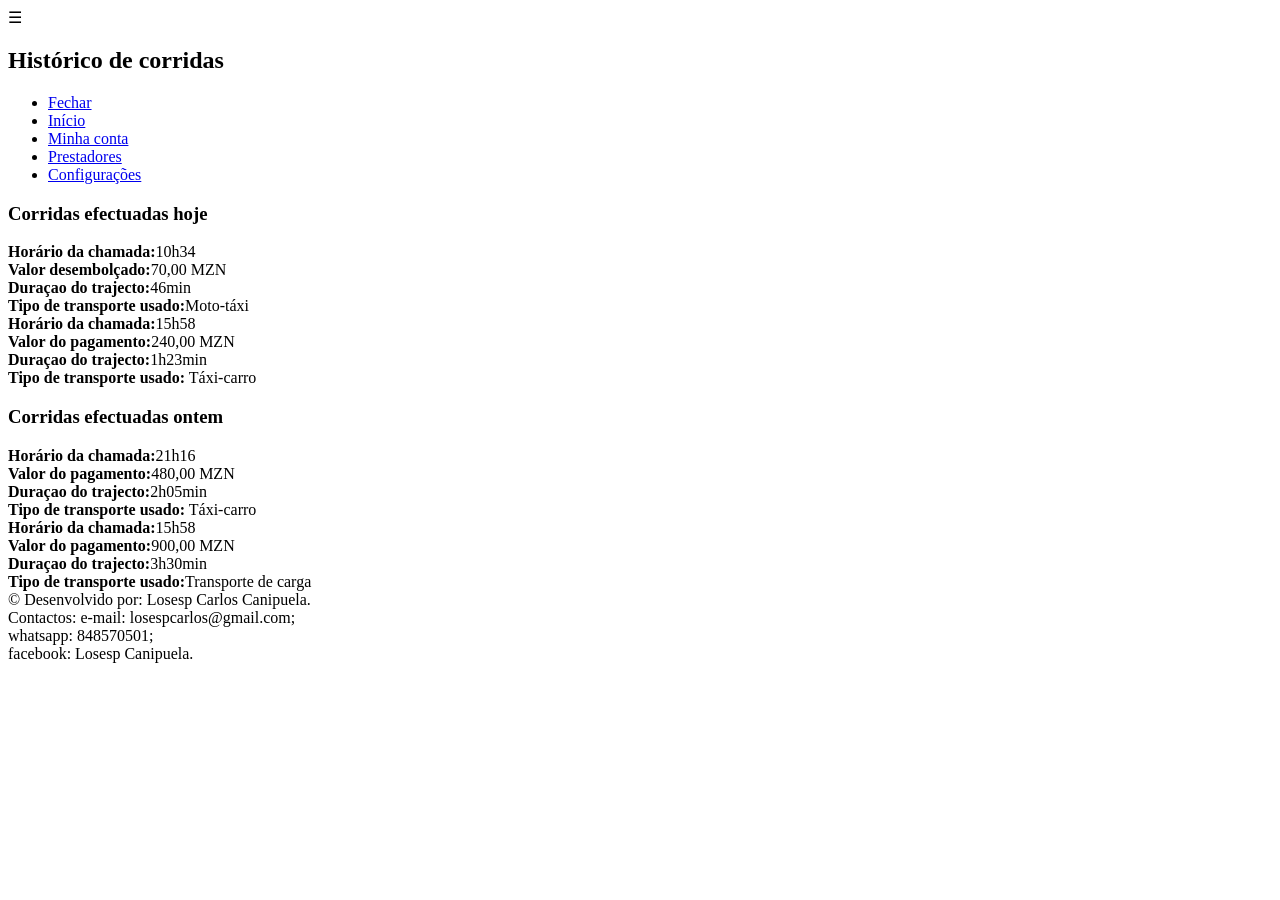
==== index.html @ 3ca919ad "preparando para o pitch" ====
<!DOCTYPE html>
<html lang="pt">
<head>
  <meta charset="UTF-8">
  <title>Historico</title>
  <link rel="stylesheet" href="../TXOVA-Passageiros/historico.css">
</head>
<body>
   <header>
   <span class ="menu-btn" onclick="openMenu()" >☰</span>
  <h2>
    Hist&oacute;rico de corridas
  </h2>
   </header>
      
   <div id="menu" class="menu">
    <nav>
      <ul> 
        <li><a href="javascript:void(0)" onclick ="closeMenu()">Fechar</a></li>
        <li><a href="TXOVA html.html">In&iacute;cio</a></li>
        <li><a href="conta_passageiro.html">Minha conta</a></li>
        <li><a href="prestadores.html">Prestadores</a></li>
        <li><a href="configuracao.html">Configura&ccedil;&otilde;es</a></li>
        
      </ul>
    </nav>
    </div>
    
    <h3>Corridas efectuadas hoje</h3>
    <div class="cards">
        <div class="card">
            
            <strong>Hor&aacute;rio da chamada:</strong>10h34<br>
            <strong>Valor desembol&ccedil;ado:</strong>70,00 MZN<br>
            <strong>Dura&ccedil;ao do trajecto:</strong>46min<br>
            <strong>Tipo de transporte usado:</strong>Moto-t&aacute;xi
        </div>
        <div class="card">
            <strong>Hor&aacute;rio da chamada:</strong>15h58<br>
            <strong>Valor do pagamento:</strong>240,00 MZN<br>
            <strong>Dura&ccedil;ao do trajecto:</strong>1h23min<br>
            <strong>Tipo de transporte usado:</strong> T&aacute;xi-carro
        </div>
    </div>
        <h3>Corridas efectuadas ontem</h3>
    <div class="cards">
          <div class="card">
            <strong>Hor&aacute;rio da chamada:</strong>21h16<br>
            <strong>Valor do pagamento:</strong>480,00 MZN<br>
            <strong>Dura&ccedil;ao do trajecto:</strong>2h05min<br>
            <strong>Tipo de transporte usado:</strong> T&aacute;xi-carro
            
        </div>
          <div class="card">
            <strong>Hor&aacute;rio da chamada:</strong>15h58<br>
            <strong>Valor do pagamento:</strong>900,00 MZN<br>
            <strong>Dura&ccedil;ao do trajecto:</strong>3h30min<br>
            <strong>Tipo de transporte usado:</strong>Transporte de carga
        </div>
    </div>
  
   <div class="footer">
    &copy; Desenvolvido por: Losesp Carlos Canipuela. <br>
    Contactos: e-mail: losespcarlos@gmail.com; <br>
    whatsapp: 848570501; <br>
    facebook: Losesp Canipuela.
  </div>
  
  <script> 
function openMenu(){
  document.getElementById("menu").style.width = "250px";
}
function closeMenu(){
  document.getElementById("menu").style.width = "0";
}
  </script>
</body>
</html>
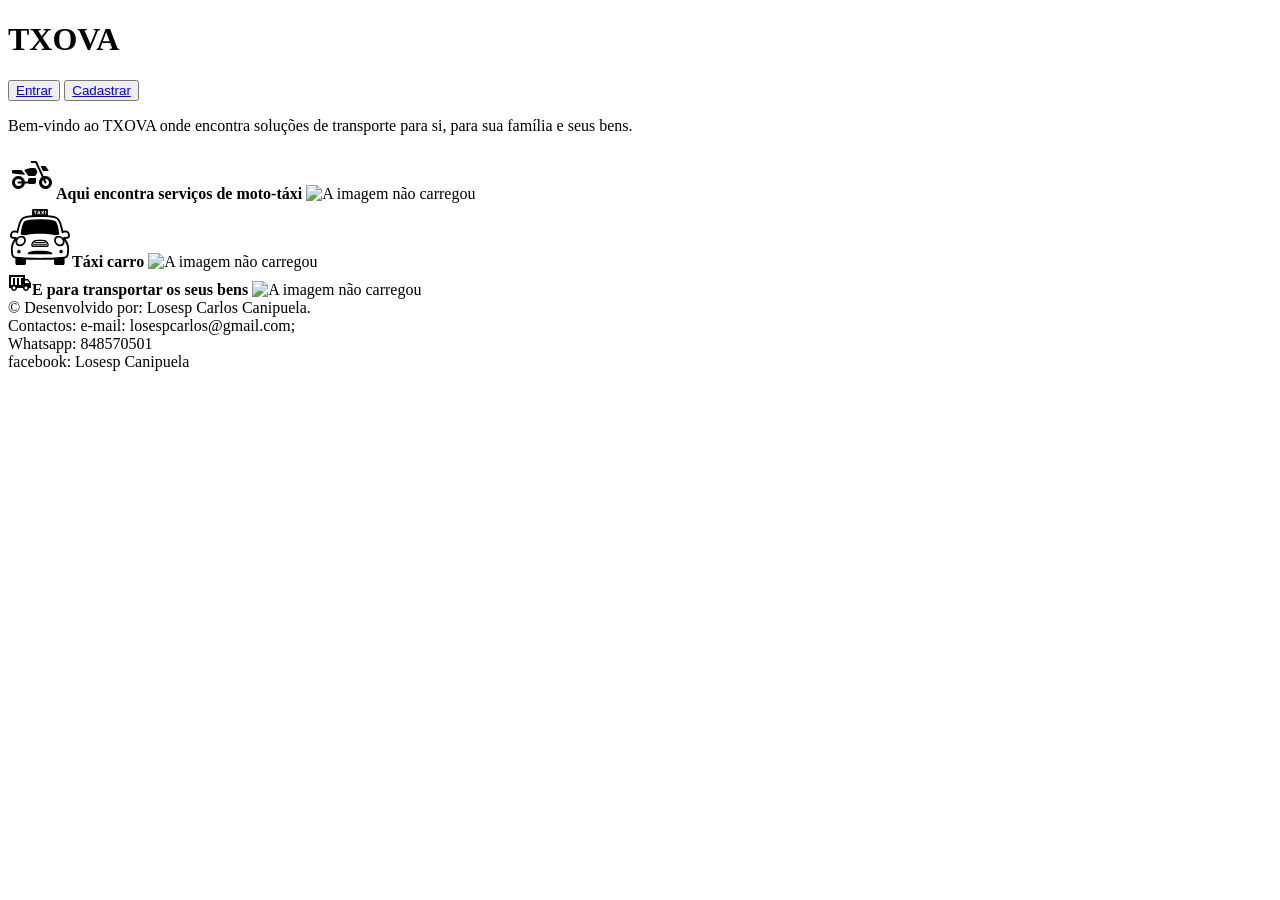
==== commit bdc5dd29: "Atualizacoes" ====
--- a/index.html
+++ b/index.html
@@ -1,78 +1,38 @@
 <!DOCTYPE html>
-<html lang="pt">
-<head>
-  <meta charset="UTF-8">
-  <title>Historico</title>
-  <link rel="stylesheet" href="../TXOVA-Passageiros/historico.css">
-</head>
-<body>
-   <header>
-   <span class ="menu-btn" onclick="openMenu()" >☰</span>
-  <h2>
-    Hist&oacute;rico de corridas
-  </h2>
-   </header>
-      
-   <div id="menu" class="menu">
-    <nav>
-      <ul> 
-        <li><a href="javascript:void(0)" onclick ="closeMenu()">Fechar</a></li>
-        <li><a href="TXOVA html.html">In&iacute;cio</a></li>
-        <li><a href="conta_passageiro.html">Minha conta</a></li>
-        <li><a href="prestadores.html">Prestadores</a></li>
-        <li><a href="configuracao.html">Configura&ccedil;&otilde;es</a></li>
-        
-      </ul>
-    </nav>
+<html lang="en">
+    <head>
+        <meta name="viewport" content="width=device-width,initial-scale=1.0">
+        <title>
+            TXOVA
+        </title>
+        <link rel="stylesheet" href="../TXOVA-Passageiros/txova.css">
+    </head>
+    <body>
+         
+<header class="topo">
+    <h1>TXOVA</h1>
+    <div class="botoes">
+    <button><a href="cadastro.html">Entrar</a></button>
+    <button><a href="Registo.html">Cadastrar</a></button>
     </div>
-    
-    <h3>Corridas efectuadas hoje</h3>
-    <div class="cards">
-        <div class="card">
-            
-            <strong>Hor&aacute;rio da chamada:</strong>10h34<br>
-            <strong>Valor desembol&ccedil;ado:</strong>70,00 MZN<br>
-            <strong>Dura&ccedil;ao do trajecto:</strong>46min<br>
-            <strong>Tipo de transporte usado:</strong>Moto-t&aacute;xi
-        </div>
-        <div class="card">
-            <strong>Hor&aacute;rio da chamada:</strong>15h58<br>
-            <strong>Valor do pagamento:</strong>240,00 MZN<br>
-            <strong>Dura&ccedil;ao do trajecto:</strong>1h23min<br>
-            <strong>Tipo de transporte usado:</strong> T&aacute;xi-carro
-        </div>
-    </div>
-        <h3>Corridas efectuadas ontem</h3>
-    <div class="cards">
-          <div class="card">
-            <strong>Hor&aacute;rio da chamada:</strong>21h16<br>
-            <strong>Valor do pagamento:</strong>480,00 MZN<br>
-            <strong>Dura&ccedil;ao do trajecto:</strong>2h05min<br>
-            <strong>Tipo de transporte usado:</strong> T&aacute;xi-carro
-            
-        </div>
-          <div class="card">
-            <strong>Hor&aacute;rio da chamada:</strong>15h58<br>
-            <strong>Valor do pagamento:</strong>900,00 MZN<br>
-            <strong>Dura&ccedil;ao do trajecto:</strong>3h30min<br>
-            <strong>Tipo de transporte usado:</strong>Transporte de carga
-        </div>
-    </div>
-  
-   <div class="footer">
-    &copy; Desenvolvido por: Losesp Carlos Canipuela. <br>
-    Contactos: e-mail: losespcarlos@gmail.com; <br>
-    whatsapp: 848570501; <br>
-    facebook: Losesp Canipuela.
-  </div>
-  
-  <script> 
-function openMenu(){
-  document.getElementById("menu").style.width = "250px";
-}
-function closeMenu(){
-  document.getElementById("menu").style.width = "0";
-}
-  </script>
+</header>
+<div class="chievo">
+<p>Bem-vindo ao TXOVA onde encontra solu&ccedil;&otilde;es de transporte para si, para sua fam&iacute;lia e seus bens.</p>
+
+<strong class="titulo"><svg xmlns="http://www.w3.org/2000/svg" width="48" height="48" viewBox="0 0 48 48"><g fill="currentColor"><path fill-rule="evenodd" d="M28 10a1 1 0 0 1 .907.58l6.8 14.67a6.5 6.5 0 1 1-1.814.842L27.36 12H23v-2zm7.182 18.877a3.5 3.5 0 1 0 1.814-.841l1.411 3.043a1 1 0 0 1-1.814.841zM16.924 32.5A6.502 6.502 0 0 1 4 31.5a6.5 6.5 0 0 1 12.924-1H20V29a2 2 0 0 1 2-2h6v4a2 2 0 0 1-2 2h-4c-.514 0-.983-.194-1.338-.513a1 1 0 0 1-.162.013zM10.5 35a3.5 3.5 0 1 1 3.355-4.5H10.5a1 1 0 0 0 0 2h3.355A3.5 3.5 0 0 1 10.5 35" clip-rule="evenodd"/><path d="m28.053 23.894l1-2a2 2 0 0 0 0-1.788l-1-2A2 2 0 0 0 26.263 17h-3.28a8 8 0 0 0-2.563.422l-3.145 1.063a1 1 0 0 0-.494 1.528l3.253 4.567a1 1 0 0 0 .815.42h5.415a2 2 0 0 0 1.789-1.106m-14.169-4.511a1 1 0 0 0-.788-.383H5a1 1 0 0 0-1 1v1.605a1 1 0 0 0 .89.994l11.427 1.27a.5.5 0 0 0 .45-.806zm23.766-4.17a.5.5 0 0 0-.41-.213h-3.931a.5.5 0 0 0-.447.724l2 4a.5.5 0 0 0 .447.276h4.73a.5.5 0 0 0 .41-.787z"/></g></svg>Aqui encontra servi&ccedil;os de moto-t&aacute;xi</strong>
+<img src="../TXOVA-Passageiros/Screenshot_20251006-204235_1.png" alt="A imagem n&atilde;o carregou" class="logo"><br>
+
+<strong><svg xmlns="http://www.w3.org/2000/svg" width="64" height="64" viewBox="0 0 64 64"><path fill="currentColor" d="M62 32.244v-.188l-.036-.185c-.13-.657-.529-2.28-1.413-3.147c-.744-.729-1.867-1.101-3.336-1.101c-.732 0-1.378.091-1.675.141a3 3 0 0 0-.295.028c-.671-2.993-1.761-7.378-2.817-9.567c-1.949-4.038-4.563-4.829-6.861-5.253a49 49 0 0 0-5.656-.701V6.89a.887.887 0 0 0-.88-.89H24.969c-.482 0-.879.4-.879.89v5.381a49 49 0 0 0-5.656.701c-2.297.424-4.912 1.215-6.86 5.253c-1.057 2.189-2.146 6.574-2.817 9.567a3 3 0 0 0-.295-.028c-.297-.05-.943-.141-1.675-.141c-1.47 0-2.592.371-3.337 1.103c-.883.865-1.282 2.488-1.412 3.146L2 32.056v.188a3.633 3.633 0 0 0 3.633 3.625h.745c-.905 1.438-2.205 3.771-3.114 6.552c-.591 1.814-.388 4.796-.13 7.694l.042.482c.297 3.43 2.304 4.611 4.215 4.941v4.682c0 .979.792 1.78 1.757 1.78h7.031c.967 0 1.758-.801 1.758-1.779v-3.818c3.332.213 7.648.377 14.23.377c6.436 0 10.656-.155 13.895-.361v3.803c0 .979.792 1.779 1.758 1.779h7.031c.967 0 1.758-.801 1.758-1.779v-4.683c1.914-.333 3.923-1.516 4.215-4.94l.043-.482c.258-2.898.461-5.88-.131-7.693c-.908-2.781-2.208-5.115-3.113-6.553h.744A3.636 3.636 0 0 0 62 32.244M37.307 8.225c0-.245.19-.445.424-.445c.232 0 .422.2.422.445v2.67a.434.434 0 0 1-.422.444a.436.436 0 0 1-.424-.444zm-3.368.932l-.589-.996c-.124-.209-.028-.382.214-.382h.089c.242 0 .514.146.603.325c.09.18.251.5.357.715l.088.202c.006 0 .084-.174.172-.386l.094-.205l.121-.251a.77.77 0 0 1 .635-.4h.083c.241 0 .337.171.21.381l-.592.979a.8.8 0 0 0 0 .758l.645 1.064c.127.207.033.378-.209.378h-.094c-.242 0-.515-.145-.608-.322l-.374-.716l-.125-.244c-.006 0-.089.176-.184.391l-.115.248l-.117.243a.77.77 0 0 1-.632.4h-.083c-.242 0-.338-.171-.213-.38l.623-1.04a.82.82 0 0 0 .001-.762m-4.759 1.759l.868-2.714a.65.65 0 0 1 .575-.423h.227c.242 0 .502.191.576.423l.882 2.714c.075.232-.06.423-.302.423h-.029a.64.64 0 0 1-.572-.425l-.021-.064a.64.64 0 0 0-.572-.425h-.188a.63.63 0 0 0-.564.427l-.018.061a.62.62 0 0 1-.561.427c-.24-.001-.376-.192-.301-.424m-2.893-3.137h1.984c.242 0 .439.152.439.338c0 .188-.197.339-.439.339h-.138c-.242 0-.439.2-.439.445v1.993c0 .244-.19.444-.423.444s-.424-.2-.424-.444V8.901a.443.443 0 0 0-.439-.445h-.121c-.242 0-.439-.151-.439-.339c0-.185.197-.338.439-.338M55.65 33.962a7 7 0 0 0-.498 1.037c-1.172-1.426-2.912-2.363-4.709-2.363c-2.871 0-4.797 2.39-4.303 5.339s3.221 5.339 6.088 5.339c2.871 0 4.799-2.39 4.305-5.339a6 6 0 0 0-.095-.434c.8 1.347 1.794 3.262 2.519 5.476c.564 1.731.158 5.571 0 7.416c-.078.912-.264 3.121-3.294 3.309c-5.868.363-9.183 1.14-23.495 1.14c-14.31 0-17.876-.783-23.83-1.14c-3.03-.18-3.215-2.396-3.294-3.309c-.158-1.845-.564-5.685 0-7.416c.725-2.214 1.719-4.129 2.519-5.476a6 6 0 0 0-.095.434c-.494 2.949 1.433 5.339 4.304 5.339c2.867 0 5.596-2.39 6.089-5.339s-1.433-5.339-4.304-5.339c-1.796 0-3.537.938-4.708 2.363a7 7 0 0 0-.499-1.037c-.026.002-.053.009-.08.009H5.633c-.966 0-1.758-.777-1.758-1.727c0 0 .319-1.607.879-2.155c.459-.451 1.292-.567 2.032-.567c.795 0 1.483.135 1.483.135c.839 0 1.544.586 1.717 1.361c.846-4.221 2.18-9.696 3.271-11.959c1.502-3.113 3.242-3.801 5.513-4.22c3.184-.588 6.614-.89 13.229-.89s10.047.302 13.23.89c2.271.419 4.011 1.106 5.513 4.22c1.091 2.263 2.426 7.738 3.271 11.959a1.76 1.76 0 0 1 1.716-1.361s.689-.135 1.484-.135c.74 0 1.573.116 2.031.567c.561.548.879 2.155.879 2.155c0 .949-.791 1.727-1.758 1.727H55.73c-.027 0-.052-.007-.08-.009m-3.718 7.572c-1.912 0-3.731-1.595-4.059-3.56c-.33-1.965.955-3.56 2.869-3.56c1.91 0 3.73 1.595 4.059 3.56s-.955 3.56-2.869 3.56M9.2 37.975c.328-1.965 2.147-3.56 4.059-3.56c1.914 0 3.198 1.595 2.869 3.56c-.327 1.965-2.147 3.56-4.059 3.56c-1.914-.001-3.198-1.596-2.869-3.56"/><path fill="currentColor" d="M46.941 17.858c-.912-.632-7.813-1.685-14.941-1.685s-14.028 1.053-14.941 1.685c-3.466 2.401-4.395 13.489-4.395 13.489s1.784.843 4.395.843c2.088 0 2.637-1.358 14.941-1.358s12.854 1.358 14.941 1.358c2.611 0 4.395-.843 4.395-.843s-.928-11.087-4.395-13.489M43.258 49.14c-4.325-1.722-18.436-1.946-22.525 0c-.762.362-1.55 2.183-.602 2.183h23.73c.948-.001.202-1.862-.603-2.183"/><ellipse cx="10.906" cy="48.653" fill="currentColor" rx="1.758" ry="1.78"/><ellipse cx="53.094" cy="48.653" fill="currentColor" rx="1.758" ry="1.78"/><path fill="currentColor" d="M38.69 43.897c1.575 0 2.458-1.24 1.96-2.755l-.1-.298c-.498-1.515-2.219-3.423-3.773-3.723c-2.352-.458-7.201-.458-9.555 0c-1.553.3-3.275 2.208-3.773 3.723l-.099.298c-.498 1.515.385 2.755 1.96 2.755zM24.6 41.571l.102-.305c.392-1.191 1.816-2.648 2.77-2.834c1.029-.2 2.721-.319 4.529-.319s3.502.119 4.529.319c.955.186 2.379 1.643 2.773 2.84l.097.291c.103.312.095.582-.021.743s-.367.256-.688.256h-13.38c-.322 0-.572-.095-.688-.256s-.123-.431-.023-.735"/><path fill="currentColor" d="M36.797 39.004h-9.594c-.346.174-.746.496-1.111.89h11.816c-.365-.394-.765-.716-1.111-.89m2.089 2.411a3.4 3.4 0 0 0-.304-.632H25.418a3.3 3.3 0 0 0-.301.625l-.089.265h13.943zM30.717 9.824c.227 0 .36-.17.297-.378a40 40 0 0 1-.237-.807s-.013-.046-.067-.258c-.006 0-.057.195-.111.433c0 0-.011.048-.07.254l-.098.33c-.07.234.059.426.286.426"/></svg>T&aacute;xi carro</strong>
+<img src="" alt="A imagem n&atilde;o carregou" class="logo"><br>
+
+<strong><svg xmlns="http://www.w3.org/2000/svg" width="24" height="24" viewBox="0 0 24 24"><path fill="currentColor" d="M20 8h-3V4H1v13h2c0 1.66 1.34 3 3 3s3-1.34 3-3h6c0 1.66 1.34 3 3 3s3-1.34 3-3h2v-5zM6 18.5c-.83 0-1.5-.67-1.5-1.5s.67-1.5 1.5-1.5s1.5.67 1.5 1.5s-.67 1.5-1.5 1.5M15 7h-2v7h-2V7H9v7H7V7H5v7H3V6h12zm3 11.5c-.83 0-1.5-.67-1.5-1.5s.67-1.5 1.5-1.5s1.5.67 1.5 1.5s-.67 1.5-1.5 1.5M17 12V9.5h2.5l1.96 2.5z"/></svg>E para transportar os seus bens</strong>
+<img src="../TXOVA-Passageiros/Screenshot_20251006-204248_1.png" alt="A imagem n&atilde;o carregou" class="logo">
+</div>
+
+<footer>&copy; Desenvolvido por: Losesp Carlos Canipuela.<br>
+Contactos: e-mail: losespcarlos@gmail.com;<br>
+Whatsapp: 848570501<br>
+facebook: Losesp Canipuela</footer>
+
 </body>
-</html>  +</html>
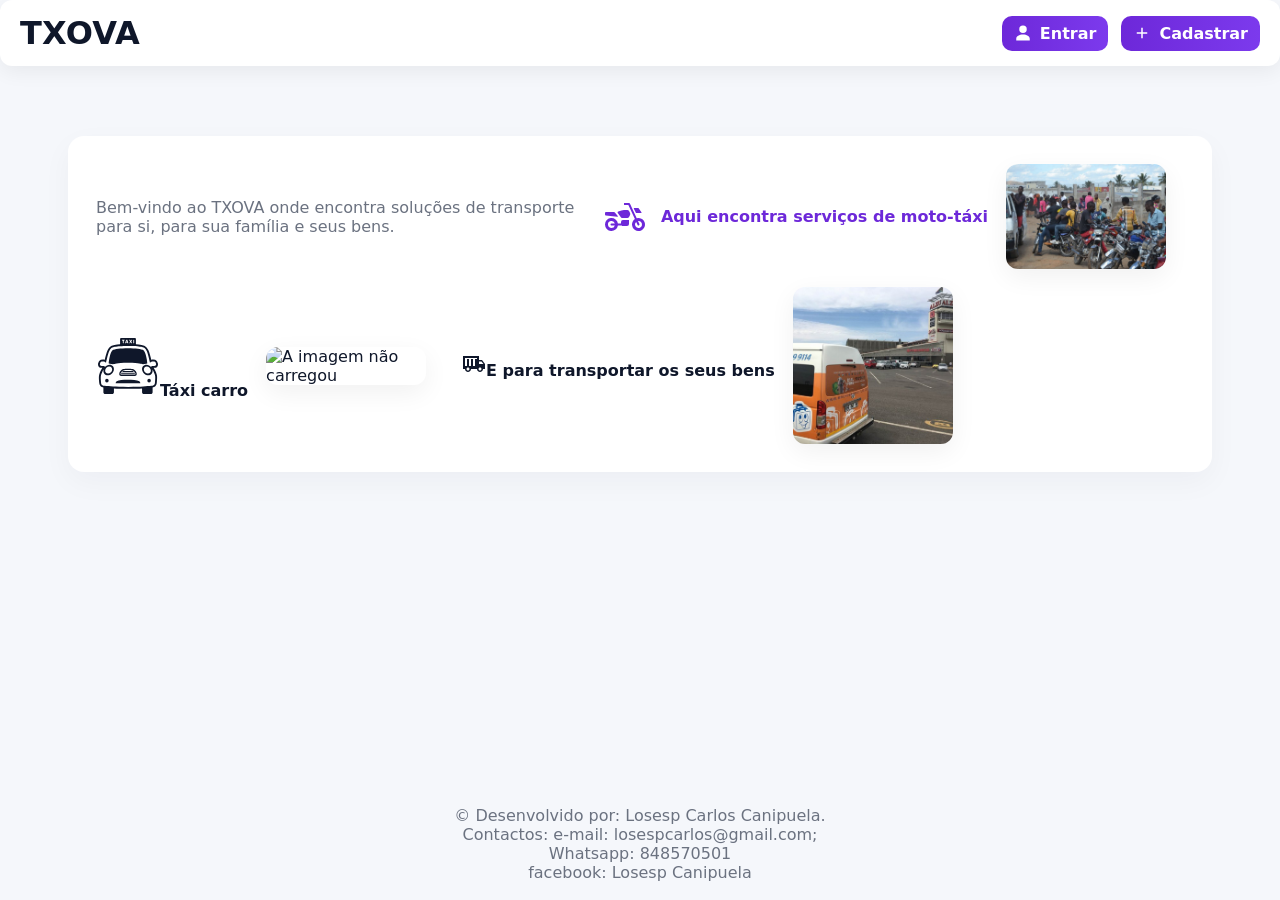
==== commit c2937d98: "Refactor project structure and enhance UI with new CSS styles - Updated CSS links in historico.html," ====
--- a/index.html
+++ b/index.html
@@ -5,34 +5,38 @@
         <title>
             TXOVA
         </title>
-        <link rel="stylesheet" href="../TXOVA-Passageiros/txova.css">
+        <link rel="stylesheet" href="mvp.css">
     </head>
     <body>
          
 <header class="topo">
     <h1>TXOVA</h1>
-    <div class="botoes">
-    <button><a href="cadastro.html">Entrar</a></button>
-    <button><a href="Registo.html">Cadastrar</a></button>
-    </div>
+        <div class="botoes">
+            <a href="cadastro.html" class="btn-link"><span class="btn-icon" aria-hidden><svg viewBox="0 0 24 24"><path d="M12 12a5 5 0 100-10 5 5 0 000 10zm0 2c-4.97 0-9 2.5-9 5.5V22h18v-2.5C21 16.5 16.97 14 12 14z"/></svg></span>Entrar</a>
+            <a href="Registo.html" class="btn-link"><span class="btn-icon" aria-hidden><svg viewBox="0 0 24 24"><path d="M13 11h6v2h-6v6h-2v-6H5v-2h6V5h2v6z"/></svg></span>Cadastrar</a>
+        </div>
 </header>
+<main class="container content">
 <div class="chievo">
 <p>Bem-vindo ao TXOVA onde encontra solu&ccedil;&otilde;es de transporte para si, para sua fam&iacute;lia e seus bens.</p>
 
 <strong class="titulo"><svg xmlns="http://www.w3.org/2000/svg" width="48" height="48" viewBox="0 0 48 48"><g fill="currentColor"><path fill-rule="evenodd" d="M28 10a1 1 0 0 1 .907.58l6.8 14.67a6.5 6.5 0 1 1-1.814.842L27.36 12H23v-2zm7.182 18.877a3.5 3.5 0 1 0 1.814-.841l1.411 3.043a1 1 0 0 1-1.814.841zM16.924 32.5A6.502 6.502 0 0 1 4 31.5a6.5 6.5 0 0 1 12.924-1H20V29a2 2 0 0 1 2-2h6v4a2 2 0 0 1-2 2h-4c-.514 0-.983-.194-1.338-.513a1 1 0 0 1-.162.013zM10.5 35a3.5 3.5 0 1 1 3.355-4.5H10.5a1 1 0 0 0 0 2h3.355A3.5 3.5 0 0 1 10.5 35" clip-rule="evenodd"/><path d="m28.053 23.894l1-2a2 2 0 0 0 0-1.788l-1-2A2 2 0 0 0 26.263 17h-3.28a8 8 0 0 0-2.563.422l-3.145 1.063a1 1 0 0 0-.494 1.528l3.253 4.567a1 1 0 0 0 .815.42h5.415a2 2 0 0 0 1.789-1.106m-14.169-4.511a1 1 0 0 0-.788-.383H5a1 1 0 0 0-1 1v1.605a1 1 0 0 0 .89.994l11.427 1.27a.5.5 0 0 0 .45-.806zm23.766-4.17a.5.5 0 0 0-.41-.213h-3.931a.5.5 0 0 0-.447.724l2 4a.5.5 0 0 0 .447.276h4.73a.5.5 0 0 0 .41-.787z"/></g></svg>Aqui encontra servi&ccedil;os de moto-t&aacute;xi</strong>
-<img src="../TXOVA-Passageiros/Screenshot_20251006-204235_1.png" alt="A imagem n&atilde;o carregou" class="logo"><br>
+<img src="Screenshot_20251006-204235_1.png" alt="A imagem n&atilde;o carregou" class="logo"><br>
 
 <strong><svg xmlns="http://www.w3.org/2000/svg" width="64" height="64" viewBox="0 0 64 64"><path fill="currentColor" d="M62 32.244v-.188l-.036-.185c-.13-.657-.529-2.28-1.413-3.147c-.744-.729-1.867-1.101-3.336-1.101c-.732 0-1.378.091-1.675.141a3 3 0 0 0-.295.028c-.671-2.993-1.761-7.378-2.817-9.567c-1.949-4.038-4.563-4.829-6.861-5.253a49 49 0 0 0-5.656-.701V6.89a.887.887 0 0 0-.88-.89H24.969c-.482 0-.879.4-.879.89v5.381a49 49 0 0 0-5.656.701c-2.297.424-4.912 1.215-6.86 5.253c-1.057 2.189-2.146 6.574-2.817 9.567a3 3 0 0 0-.295-.028c-.297-.05-.943-.141-1.675-.141c-1.47 0-2.592.371-3.337 1.103c-.883.865-1.282 2.488-1.412 3.146L2 32.056v.188a3.633 3.633 0 0 0 3.633 3.625h.745c-.905 1.438-2.205 3.771-3.114 6.552c-.591 1.814-.388 4.796-.13 7.694l.042.482c.297 3.43 2.304 4.611 4.215 4.941v4.682c0 .979.792 1.78 1.757 1.78h7.031c.967 0 1.758-.801 1.758-1.779v-3.818c3.332.213 7.648.377 14.23.377c6.436 0 10.656-.155 13.895-.361v3.803c0 .979.792 1.779 1.758 1.779h7.031c.967 0 1.758-.801 1.758-1.779v-4.683c1.914-.333 3.923-1.516 4.215-4.94l.043-.482c.258-2.898.461-5.88-.131-7.693c-.908-2.781-2.208-5.115-3.113-6.553h.744A3.636 3.636 0 0 0 62 32.244M37.307 8.225c0-.245.19-.445.424-.445c.232 0 .422.2.422.445v2.67a.434.434 0 0 1-.422.444a.436.436 0 0 1-.424-.444zm-3.368.932l-.589-.996c-.124-.209-.028-.382.214-.382h.089c.242 0 .514.146.603.325c.09.18.251.5.357.715l.088.202c.006 0 .084-.174.172-.386l.094-.205l.121-.251a.77.77 0 0 1 .635-.4h.083c.241 0 .337.171.21.381l-.592.979a.8.8 0 0 0 0 .758l.645 1.064c.127.207.033.378-.209.378h-.094c-.242 0-.515-.145-.608-.322l-.374-.716l-.125-.244c-.006 0-.089.176-.184.391l-.115.248l-.117.243a.77.77 0 0 1-.632.4h-.083c-.242 0-.338-.171-.213-.38l.623-1.04a.82.82 0 0 0 .001-.762m-4.759 1.759l.868-2.714a.65.65 0 0 1 .575-.423h.227c.242 0 .502.191.576.423l.882 2.714c.075.232-.06.423-.302.423h-.029a.64.64 0 0 1-.572-.425l-.021-.064a.64.64 0 0 0-.572-.425h-.188a.63.63 0 0 0-.564.427l-.018.061a.62.62 0 0 1-.561.427c-.24-.001-.376-.192-.301-.424m-2.893-3.137h1.984c.242 0 .439.152.439.338c0 .188-.197.339-.439.339h-.138c-.242 0-.439.2-.439.445v1.993c0 .244-.19.444-.423.444s-.424-.2-.424-.444V8.901a.443.443 0 0 0-.439-.445h-.121c-.242 0-.439-.151-.439-.339c0-.185.197-.338.439-.338M55.65 33.962a7 7 0 0 0-.498 1.037c-1.172-1.426-2.912-2.363-4.709-2.363c-2.871 0-4.797 2.39-4.303 5.339s3.221 5.339 6.088 5.339c2.871 0 4.799-2.39 4.305-5.339a6 6 0 0 0-.095-.434c.8 1.347 1.794 3.262 2.519 5.476c.564 1.731.158 5.571 0 7.416c-.078.912-.264 3.121-3.294 3.309c-5.868.363-9.183 1.14-23.495 1.14c-14.31 0-17.876-.783-23.83-1.14c-3.03-.18-3.215-2.396-3.294-3.309c-.158-1.845-.564-5.685 0-7.416c.725-2.214 1.719-4.129 2.519-5.476a6 6 0 0 0-.095.434c-.494 2.949 1.433 5.339 4.304 5.339c2.867 0 5.596-2.39 6.089-5.339s-1.433-5.339-4.304-5.339c-1.796 0-3.537.938-4.708 2.363a7 7 0 0 0-.499-1.037c-.026.002-.053.009-.08.009H5.633c-.966 0-1.758-.777-1.758-1.727c0 0 .319-1.607.879-2.155c.459-.451 1.292-.567 2.032-.567c.795 0 1.483.135 1.483.135c.839 0 1.544.586 1.717 1.361c.846-4.221 2.18-9.696 3.271-11.959c1.502-3.113 3.242-3.801 5.513-4.22c3.184-.588 6.614-.89 13.229-.89s10.047.302 13.23.89c2.271.419 4.011 1.106 5.513 4.22c1.091 2.263 2.426 7.738 3.271 11.959a1.76 1.76 0 0 1 1.716-1.361s.689-.135 1.484-.135c.74 0 1.573.116 2.031.567c.561.548.879 2.155.879 2.155c0 .949-.791 1.727-1.758 1.727H55.73c-.027 0-.052-.007-.08-.009m-3.718 7.572c-1.912 0-3.731-1.595-4.059-3.56c-.33-1.965.955-3.56 2.869-3.56c1.91 0 3.73 1.595 4.059 3.56s-.955 3.56-2.869 3.56M9.2 37.975c.328-1.965 2.147-3.56 4.059-3.56c1.914 0 3.198 1.595 2.869 3.56c-.327 1.965-2.147 3.56-4.059 3.56c-1.914-.001-3.198-1.596-2.869-3.56"/><path fill="currentColor" d="M46.941 17.858c-.912-.632-7.813-1.685-14.941-1.685s-14.028 1.053-14.941 1.685c-3.466 2.401-4.395 13.489-4.395 13.489s1.784.843 4.395.843c2.088 0 2.637-1.358 14.941-1.358s12.854 1.358 14.941 1.358c2.611 0 4.395-.843 4.395-.843s-.928-11.087-4.395-13.489M43.258 49.14c-4.325-1.722-18.436-1.946-22.525 0c-.762.362-1.55 2.183-.602 2.183h23.73c.948-.001.202-1.862-.603-2.183"/><ellipse cx="10.906" cy="48.653" fill="currentColor" rx="1.758" ry="1.78"/><ellipse cx="53.094" cy="48.653" fill="currentColor" rx="1.758" ry="1.78"/><path fill="currentColor" d="M38.69 43.897c1.575 0 2.458-1.24 1.96-2.755l-.1-.298c-.498-1.515-2.219-3.423-3.773-3.723c-2.352-.458-7.201-.458-9.555 0c-1.553.3-3.275 2.208-3.773 3.723l-.099.298c-.498 1.515.385 2.755 1.96 2.755zM24.6 41.571l.102-.305c.392-1.191 1.816-2.648 2.77-2.834c1.029-.2 2.721-.319 4.529-.319s3.502.119 4.529.319c.955.186 2.379 1.643 2.773 2.84l.097.291c.103.312.095.582-.021.743s-.367.256-.688.256h-13.38c-.322 0-.572-.095-.688-.256s-.123-.431-.023-.735"/><path fill="currentColor" d="M36.797 39.004h-9.594c-.346.174-.746.496-1.111.89h11.816c-.365-.394-.765-.716-1.111-.89m2.089 2.411a3.4 3.4 0 0 0-.304-.632H25.418a3.3 3.3 0 0 0-.301.625l-.089.265h13.943zM30.717 9.824c.227 0 .36-.17.297-.378a40 40 0 0 1-.237-.807s-.013-.046-.067-.258c-.006 0-.057.195-.111.433c0 0-.011.048-.07.254l-.098.33c-.07.234.059.426.286.426"/></svg>T&aacute;xi carro</strong>
 <img src="" alt="A imagem n&atilde;o carregou" class="logo"><br>
 
 <strong><svg xmlns="http://www.w3.org/2000/svg" width="24" height="24" viewBox="0 0 24 24"><path fill="currentColor" d="M20 8h-3V4H1v13h2c0 1.66 1.34 3 3 3s3-1.34 3-3h6c0 1.66 1.34 3 3 3s3-1.34 3-3h2v-5zM6 18.5c-.83 0-1.5-.67-1.5-1.5s.67-1.5 1.5-1.5s1.5.67 1.5 1.5s-.67 1.5-1.5 1.5M15 7h-2v7h-2V7H9v7H7V7H5v7H3V6h12zm3 11.5c-.83 0-1.5-.67-1.5-1.5s.67-1.5 1.5-1.5s1.5.67 1.5 1.5s-.67 1.5-1.5 1.5M17 12V9.5h2.5l1.96 2.5z"/></svg>E para transportar os seus bens</strong>
-<img src="../TXOVA-Passageiros/Screenshot_20251006-204248_1.png" alt="A imagem n&atilde;o carregou" class="logo">
+<img src="Screenshot_20251006-204248_1.png" alt="A imagem n&atilde;o carregou" class="logo">
 </div>
+</main>
 
 <footer>&copy; Desenvolvido por: Losesp Carlos Canipuela.<br>
 Contactos: e-mail: losespcarlos@gmail.com;<br>
 Whatsapp: 848570501<br>
 facebook: Losesp Canipuela</footer>
 
+<script src="app.js"></script>
+
 </body>
 </html>
--- a/mvp.css
+++ b/mvp.css
@@ -0,0 +1,129 @@
+/* mvp.css — updated theme matching provided designs */
+:root{
+  --bg:#f5f7fb;
+  --surface:#ffffff;
+  --muted:#6b7280;
+  --primary:#6d28d9; /* purple */
+  --accent:#7c3aed;
+  --sidebar:#0b1220;
+  --radius:16px;
+  --max-width:1200px;
+  --container-padding:28px;
+  font-family: Inter, system-ui, -apple-system, "Segoe UI", Roboto, "Helvetica Neue", Arial;
+}
+*{box-sizing:border-box}
+html,body{height:100%;margin:0;background:var(--bg);color:#0f172a}
+body{display:flex;flex-direction:column;min-height:100vh}
+.container{max-width:var(--max-width);margin:24px auto;padding:var(--container-padding)}
+main,.container,.content{flex:1}
+
+/* Layout helpers for pages that mimic dashboard */
+.app-shell{display:flex;gap:24px}
+.sidebar{width:220px;background:var(--sidebar);color:#fff;border-radius:12px;padding:18px;min-height:calc(100vh - 48px)}
+.sidebar .brand{display:flex;align-items:center;gap:12px;font-weight:700;margin-bottom:18px}
+.sidebar nav ul{list-style:none;padding:0;margin:12px 0}
+.sidebar nav li{padding:10px 8px;border-radius:10px;color:#cbd5e1}
+.sidebar nav li.active, .sidebar nav li:hover{background:rgba(255,255,255,0.03);color:#fff}
+
+.sidebar nav a{display:flex;align-items:center;gap:10px;color:inherit;text-decoration:none}
+.sidebar nav a .nav-icon{width:18px;height:18px;flex:0 0 18px}
+
+/* Header */
+header.topo, header{display:flex;align-items:center;justify-content:space-between;background:var(--surface);color:#0f172a;padding:14px 20px;border-radius:12px;box-shadow:0 6px 20px rgba(13,18,25,0.06)}
+header.topo h1, header h2{margin:0;font-weight:700;letter-spacing:0.2px}
+header .botoes button{margin-left:8px;background:linear-gradient(90deg,var(--primary),var(--accent));border:none;color:#fff;padding:8px 12px;border-radius:10px;cursor:pointer}
+header .botoes button a{color:inherit;text-decoration:none}
+
+/* Header action links styled as buttons */
+.botoes a, .botoes .btn-link{display:inline-flex;align-items:center;gap:8px;margin-left:8px;background:linear-gradient(90deg,var(--primary),var(--accent));color:#fff;padding:8px 12px;border-radius:10px;text-decoration:none;font-weight:600}
+.btn-icon{width:18px;height:18px;display:inline-block}
+.btn-icon svg{width:18px;height:18px;fill:currentColor}
+
+/* Hero */
+.chievo{background:var(--surface);padding:28px;border-radius:var(--radius);margin:18px 0;display:flex;flex-wrap:wrap;gap:18px;align-items:center;box-shadow:0 10px 30px rgba(15,23,42,0.04)}
+.chievo p{flex:1 1 320px;margin:0;color:var(--muted)}
+.chievo .titulo{display:flex;align-items:center;gap:12px;font-weight:700;color:var(--primary)}
+.logo{max-width:160px;border-radius:12px;box-shadow:0 8px 26px rgba(2,6,23,0.06)}
+
+/* Cards */
+.cards{display:flex;flex-wrap:wrap;gap:18px}
+.card{background:var(--surface);padding:18px;border-radius:var(--radius);box-shadow:0 10px 30px rgba(15,23,42,0.04);min-width:240px}
+.card h3{margin:0 0 8px}
+
+/* Forms */
+form{display:flex;flex-direction:column;gap:12px}
+label{font-size:14px;color:var(--muted)}
+input[type=text],input[type=password],input[type=tel],input[type=email],select,textarea{
+  padding:14px 16px;
+  border-radius:12px;
+  border:none;
+  background:#f8fafc;
+  outline:none;
+  width:100%;
+  font-size:15px;
+  box-shadow:inset 0 1px 0 rgba(2,6,23,0.03);
+}
+fieldset{border:none;padding:0;margin:0}
+button{background:var(--primary);color:#fff;padding:12px 14px;border-radius:12px;border:none;cursor:pointer;font-weight:700}
+button.secondary{background:#f3f4f6;color:#111}
+.preview{background:#fff;padding:14px;border-radius:12px}
+
+/* Menu overlay (kept for compatibility) */
+.menu{position:fixed;left:0;top:0;height:100%;width:0;overflow:hidden;background:linear-gradient(180deg,#0b1220,#0f172a);color:#fff;transition:width .25s;padding-top:40px}
+.menu nav ul{list-style:none;padding:0;margin:0}
+.menu nav li{padding:12px 20px;border-bottom:1px solid rgba(255,255,255,0.04)}
+.menu nav a{color:#d1d5db;text-decoration:none}
+.menu-btn{font-size:20px;cursor:pointer}
+
+/* Menu icons */
+.menu nav a{display:flex;align-items:center;gap:10px}
+.menu nav a .nav-icon{width:18px;height:18px;display:inline-block;flex:0 0 18px;color:#cbd5e1}
+.menu nav a .nav-icon svg{width:18px;height:18px;fill:currentColor}
+
+/* Footer */
+footer,.footer{padding:18px;text-align:center;color:var(--muted);background:transparent}
+footer{margin-top:auto}
+
+/* Buttons variants */
+.btn{padding:12px 18px;border-radius:12px;border:none;cursor:pointer}
+.btn-iniciar{background:var(--primary);color:#fff}
+.btn-emergencia{background:#ef4444;color:#fff}
+.btn-terminar{background:#16a34a;color:#fff}
+
+/* Responsive */
+@media (max-width:1000px){
+  .container{padding:16px}
+  .chievo{flex-direction:column;align-items:flex-start}
+  header{flex-direction:column;gap:10px;align-items:flex-start}
+  .sidebar{display:none}
+}
+
+/* Small helpers */
+.text-muted{color:var(--muted)}
+.kv{font-weight:700}
+
+/* Prestadores list */
+.container-cards{display:grid;grid-template-columns:repeat(auto-fill,minmax(240px,1fr));gap:18px}
+.card .actions{margin-top:12px;display:flex;gap:8px}
+
+/* Auth (login / register) desktop layout */
+.auth-wrapper{display:flex;align-items:center;justify-content:center;padding:36px 18px}
+.auth-card{width:100%;max-width:920px;background:var(--surface);border-radius:20px;display:flex;gap:28px;padding:28px;box-shadow:0 14px 40px rgba(15,23,42,0.06)}
+.auth-side{flex:1;padding:8px;display:flex;flex-direction:column;justify-content:center}
+.auth-side h1{margin:0 0 8px;font-size:24px;color:var(--primary)}
+.auth-side p{color:var(--muted);line-height:1.45}
+.auth-form{flex:1;padding:8px}
+.auth-form form{max-width:520px}
+.form-grid{display:grid;grid-template-columns:1fr 1fr;gap:12px}
+.form-grid .full{grid-column:1 / -1}
+
+@media (max-width:900px){
+  .auth-card{flex-direction:column;padding:20px}
+  .form-grid{grid-template-columns:1fr}
+}
+
+/* Input group with icon */
+.input-group{position:relative}
+.input-group .input-icon{position:absolute;left:14px;top:50%;transform:translateY(-50%);width:20px;height:20px;display:inline-flex;align-items:center;justify-content:center;color:var(--muted);opacity:0.9}
+.input-group input{padding-left:48px}
+.input-icon svg{width:18px;height:18px;fill:currentColor}
